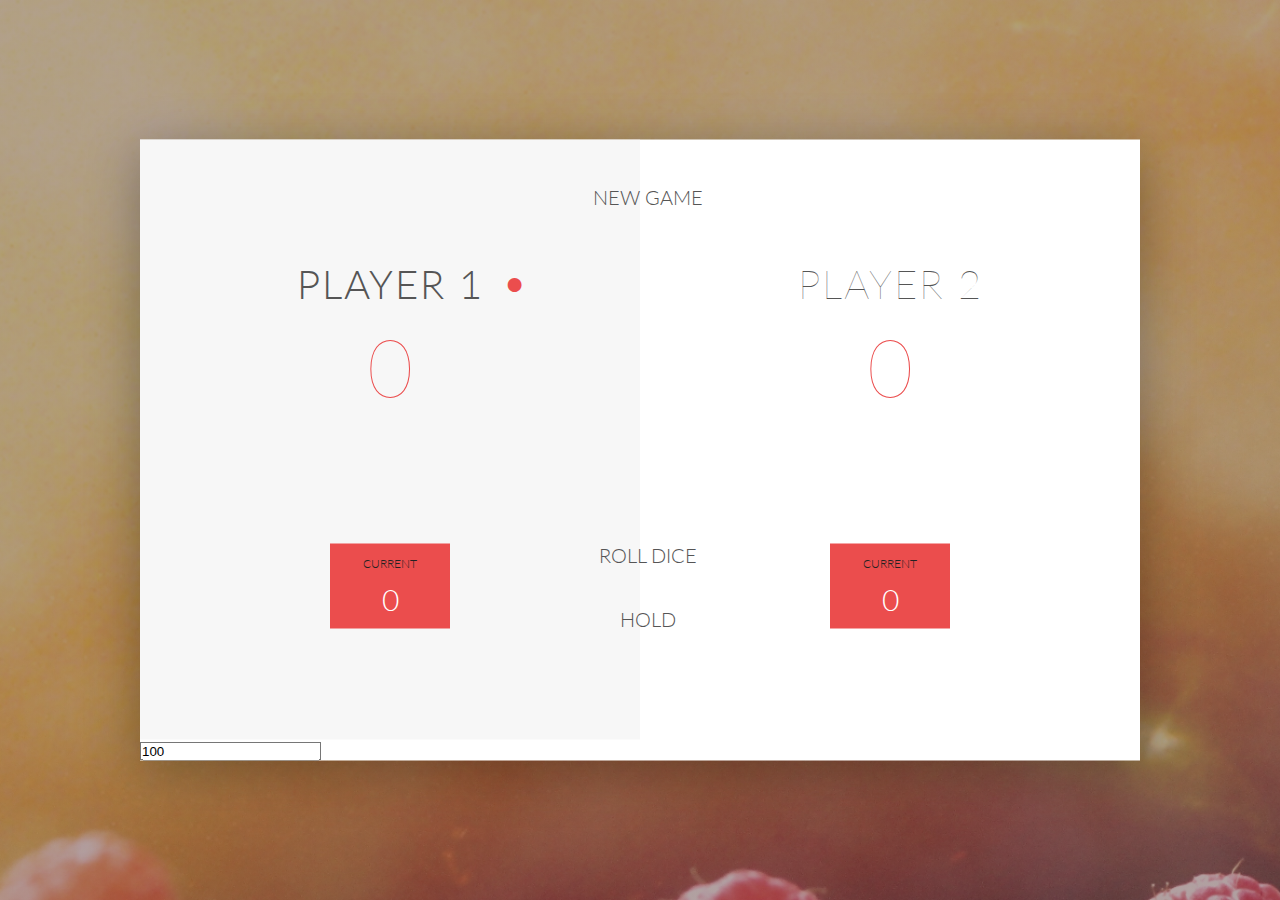
==== extended.html @ 7a90f7c5 "Finished 1st coding challenge in dom manipulation" ====
<!DOCTYPE html>
<html lang="en">
  <head>
    <meta charset="UTF-8" />
    <link
      href="https://fonts.googleapis.com/css?family=Lato:100,300,600"
      rel="stylesheet"
      type="text/css"
    />
    <link
      href="http://code.ionicframework.com/ionicons/2.0.1/css/ionicons.min.css"
      rel="stylesheet"
      type="text/css"
    />
    <link type="text/css" rel="stylesheet" href="css/style.css" />

    <title>Pig Game</title>
  </head>

  <body>
    <div class="wrapper clearfix">
      <div class="player-0-panel active">
        <div class="player-name" id="name-0">Player 1</div>
        <div class="player-score" id="score-0">43</div>
        <div class="player-current-box">
          <div class="player-current-label">Current</div>
          <div class="player-current-score" id="current-0">11</div>
        </div>
      </div>

      <div class="player-1-panel">
        <div class="player-name" id="name-1">Player 2</div>
        <div class="player-score" id="score-1">72</div>
        <div class="player-current-box">
          <div class="player-current-label">Current</div>
          <div class="player-current-score" id="current-1">0</div>
        </div>
      </div>

      <button class="btn-new">
        <i class="ion-ios-plus-outline"></i>New game
      </button>
      <button class="btn-roll"><i class="ion-ios-loop"></i>Roll dice</button>
      <button class="btn-hold">
        <i class="ion-ios-download-outline"></i>Hold
      </button>

      <input type="number" name="goal-score" id="goal-score" value="100" />

      <img src="img/dice-5.png" alt="Dice" class="dice" />
    </div>

    <script src="js/script-extended.js"></script>
  </body>
</html>
---- css/style.css ----
/**********************************************
*** GENERAL
**********************************************/

* {
  margin: 0;
  padding: 0;
  box-sizing: border-box;
}

.clearfix::after {
  content: '';
  display: table;
  clear: both;
}

body {
  background-image: linear-gradient(
      rgba(62, 20, 20, 0.4),
      rgba(62, 20, 20, 0.4)
    ),
    url(/img/back.jpg);
  background-size: cover;
  background-position: center;
  font-family: Lato;
  font-weight: 300;
  position: relative;
  height: 100vh;
  color: #555;
}

.wrapper {
  width: 1000px;
  position: absolute;
  top: 50%;
  left: 50%;
  transform: translate(-50%, -50%);
  background-color: #fff;
  box-shadow: 0px 10px 50px rgba(0, 0, 0, 0.3);
  overflow: hidden;
}

.player-0-panel,
.player-1-panel {
  width: 50%;
  float: left;
  height: 600px;
  padding: 100px;
}

/**********************************************
*** PLAYERS
**********************************************/

.player-name {
  font-size: 40px;
  text-align: center;
  text-transform: uppercase;
  letter-spacing: 2px;
  font-weight: 100;
  margin-top: 20px;
  margin-bottom: 10px;
  position: relative;
}

.player-score {
  text-align: center;
  font-size: 80px;
  font-weight: 100;
  color: #eb4d4d;
  margin-bottom: 130px;
}

.active {
  background-color: #f7f7f7;
}

.active .player-name {
  font-weight: 300;
}

.active .player-name::after {
  content: '\2022';
  font-size: 47px;
  position: absolute;
  color: #eb4d4d;
  top: -7px;
  right: 10px;
}

.player-current-box {
  background-color: #eb4d4d;
  color: #fff;
  width: 40%;
  margin: 0 auto;
  padding: 12px;
  text-align: center;
}

.player-current-label {
  text-transform: uppercase;
  margin-bottom: 10px;
  font-size: 12px;
  color: #222;
}

.player-current-score {
  font-size: 30px;
}

button {
  position: absolute;
  width: 200px;
  left: 50%;
  transform: translateX(-50%);
  color: #555;
  background: none;
  border: none;
  font-family: Lato;
  font-size: 20px;
  text-transform: uppercase;
  cursor: pointer;
  font-weight: 300;
  transition: background-color 0.3s, color 0.3s;
}

button:hover {
  font-weight: 600;
}

button:hover i {
  margin-right: 20px;
}

button:focus {
  outline: none;
}

i {
  color: #eb4d4d;
  display: inline-block;
  margin-right: 15px;
  font-size: 32px;
  line-height: 1;
  vertical-align: text-top;
  margin-top: -4px;
  transition: margin 0.3s;
}

.btn-new {
  top: 45px;
}

.btn-roll {
  top: 403px;
}

.btn-hold {
  top: 467px;
}

.dice {
  position: absolute;
  left: 50%;
  top: 178px;
  transform: translateX(-50%);
  height: 100px;
  box-shadow: 0px 10px 60px rgba(0, 0, 0, 0.1);
}

.winner {
  background-color: #f7f7f7;
}

.winner .player-name {
  font-weight: 300;
  color: #eb4d4d;
}
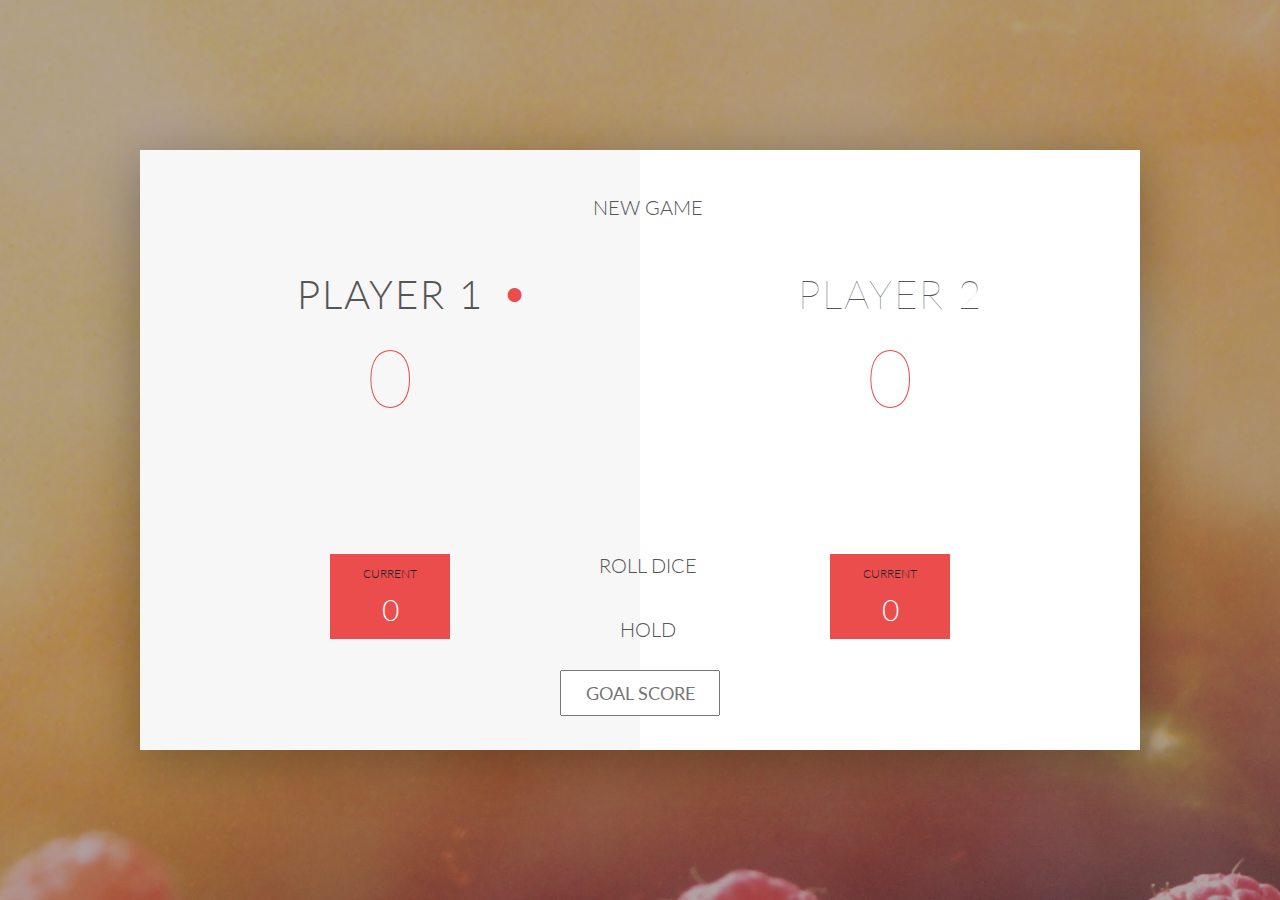
==== commit b4a8d613: "Finished pig game extended" ====
--- a/extended.html
+++ b/extended.html
@@ -45,9 +45,10 @@
         <i class="ion-ios-download-outline"></i>Hold
       </button>
 
-      <input type="number" name="goal-score" id="goal-score" value="100" />
+      <input type="text" class="goal-score" placeholder="Goal score" />
 
-      <img src="img/dice-5.png" alt="Dice" class="dice" />
+      <img src="img/dice-5.png" alt="Dice" class="dice" id="dice-0" />
+      <img src="img/dice-5.png" alt="Dice" class="dice" id="dice-1" />
     </div>
 
     <script src="js/script-extended.js"></script>
--- a/css/style.css
+++ b/css/style.css
@@ -176,3 +176,29 @@
   font-weight: 300;
   color: #eb4d4d;
 }
+
+.goal-score {
+  position: absolute;
+  left: 50%;
+  transform: translateX(-50%);
+  top: 520px;
+  color: #555;
+  font-size: 18px;
+  font-family: 'Lato';
+  text-align: center;
+  padding: 10px;
+  width: 160px;
+  text-transform: uppercase;
+}
+
+.goal-score:focus {
+  outline: none;
+}
+
+#dice-0 {
+  top: 120px;
+}
+
+#dice-1 {
+  top: 250px;
+}
